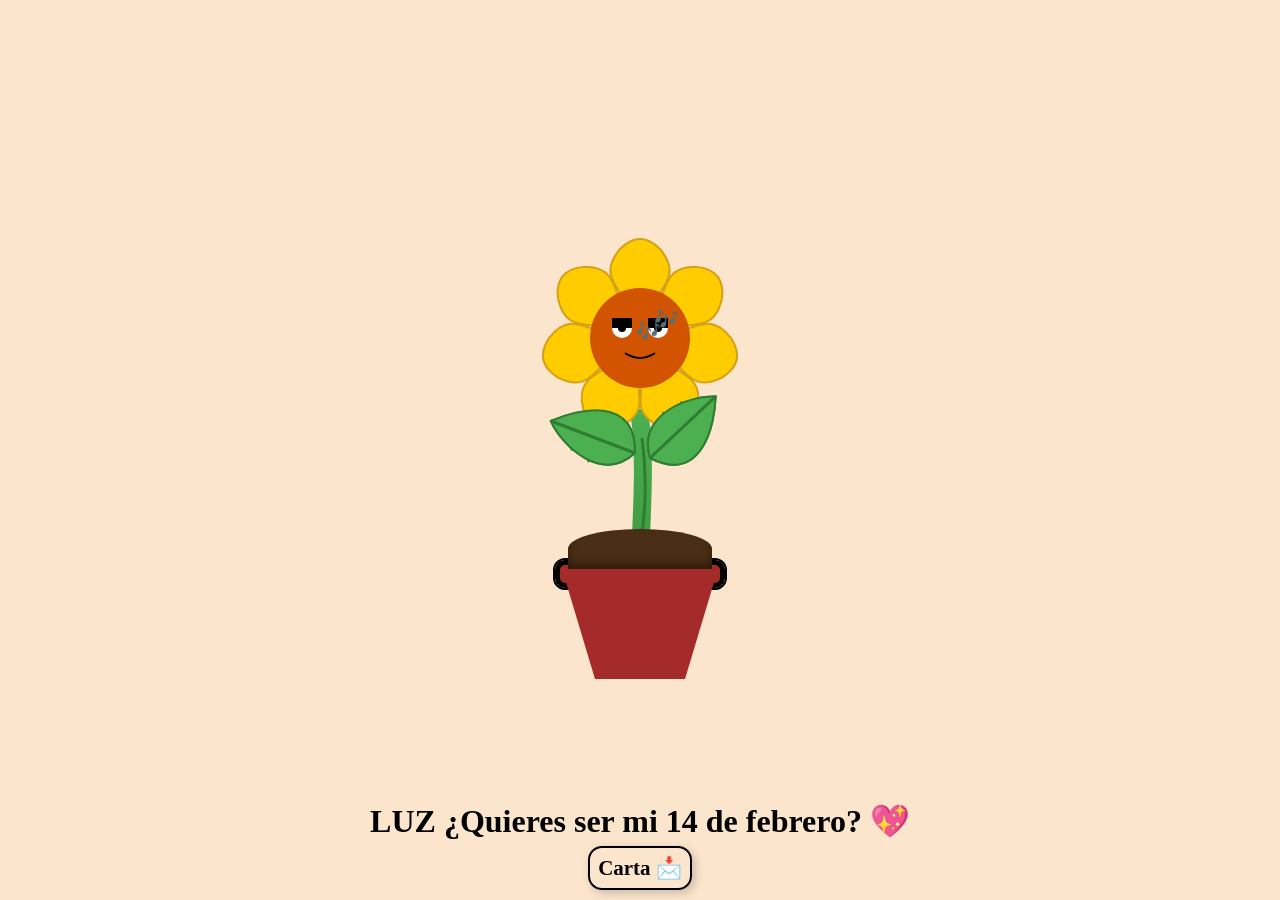
==== index.html @ 7c0b7b35 "Add files via upload" ====
<!DOCTYPE html>
<html lang="es">
<head>
    <meta charset="UTF-8">
    <meta name="viewport" content="width=device-width, initial-scale=1.0">
    <title>Girasol</title>
    <link rel="stylesheet" href="styles.css">
</head>
<body>

    <div class="container">
        <svg id="girasol" viewBox="0 0 200 300"></svg>
        <div class="rectangulo"></div>
        <div class="maceta"></div>
        <div class="tierra"></div>
        <a href="archivo.pdf" class="carta" download="MiDocumento.pdf">Carta 📩</a>

         <!-- Reproductor de audio invisible con autoplay y loop -->
         <audio id="audio-player" style="display: none;">
            <source src="Bruno Mars.mp3" type="audio/mp3">
            Tu navegador no soporta el elemento de audio.
        </audio>
        

        <div class="texto-san-valentin">LUZ ¿Quieres ser mi 14 de febrero? 💖</div>
    </div>

    <script src="script.js"></script>
</body>
</html>
---- styles.css ----
body {
        display: flex;
        justify-content: center;
        align-items: center;
        height: 100vh;
        margin: 0;
        background: #fce5cd;
    }

    .container {
        text-align: center;
        margin-top: -120px;
    }

    svg {
        width: 800px;
        height: 300px;
    }

    .rectangulo {
        width: 160px;
        height: 18px;
        background-color: brown;
        border: 5px solid black;
        position: absolute;
        top: 50%;
        left: 50%;
        transform: translate(-50%, 110px);
        outline: 2px solid black;
        border-radius: 10px;
    }

    .maceta {
        width: 150px;
        height: 100px;
        background-color: brown;
        position: absolute;
        top: 50%;
        left: 50%;
        transform: translate(-50%, 129px);
        clip-path: polygon(0% 0%, 100% 0%, 80% 100%, 20% 100%);
    }

    .tierra {
        width: 144px; /* Hacerla más ancha */
        height: 40px; /* Hacerla más alta */
        background-color: #4b2e16;
        border-radius: 50% 50% 0 0;
        position: absolute;
        top: 50%;
        left: 50%;
        transform: translate(-50%, 79px); /* Sube la tierra */
        box-shadow: inset 0px -5px 10px rgba(0, 0, 0, 0.4);
        
    }

        


    @keyframes bailar {
        0% { transform: rotate(0deg); }
        25% { transform: rotate(-10deg); }
        50% { transform: rotate(0deg); }
        75% { transform: rotate(10deg); }
        100% { transform: rotate(0deg); }
    }

    #girasol {
        transform-origin: bottom center;
        animation: bailar 2.5s infinite ease-in-out;
    }

    .carta {
        border-radius: 14px;
        position: absolute;
        width: 100px;
        height: 40px;
        border: 2px solid black;
        display: flex;
        align-items: center;
        justify-content: center;
        text-decoration: none;
        font-size: 21px;
        font-weight: bold;
        font-family: 'Patrick Hand', cursive;
        box-shadow: 3px 3px 10px rgba(0, 0, 0, 0.2);
        transition: transform 0.2s ease, background-color 0.3s ease;
        bottom: 10px;
        left: 50%;
        transform: translateX(-50%);
        color: black;
        white-space: nowrap;
    }

    .texto-san-valentin {
        position: absolute;
        bottom: 60px;
        left: 50%;
        transform: translateX(-50%);
        font-size: 32px;
        color: black;
        font-weight: bold;
        font-family: 'Patrick Hand', cursive;
    }

    @media (max-width: 768px) {
        .rectangulo { width: 130px; height: 16px; }
        .maceta { width: 120px; height: 80px; }
        .tierra { width: 90px; height: 35px; }
        .carta { width: 90px; font-size: 16px; }
        .texto-san-valentin { font-size: 28px; }
        #girasol { width: 80%; }
    }

    @media (max-width: 480px) {
        .rectangulo { width: 100px; height: 14px; }
        .maceta { width: 100px; height: 70px; }
        .tierra { width: 80px; height: 30px; }
        .carta { width: 80px; font-size: 14px; }
        .texto-san-valentin { font-size: 24px; }
        #girasol { width: 70%; }
    }
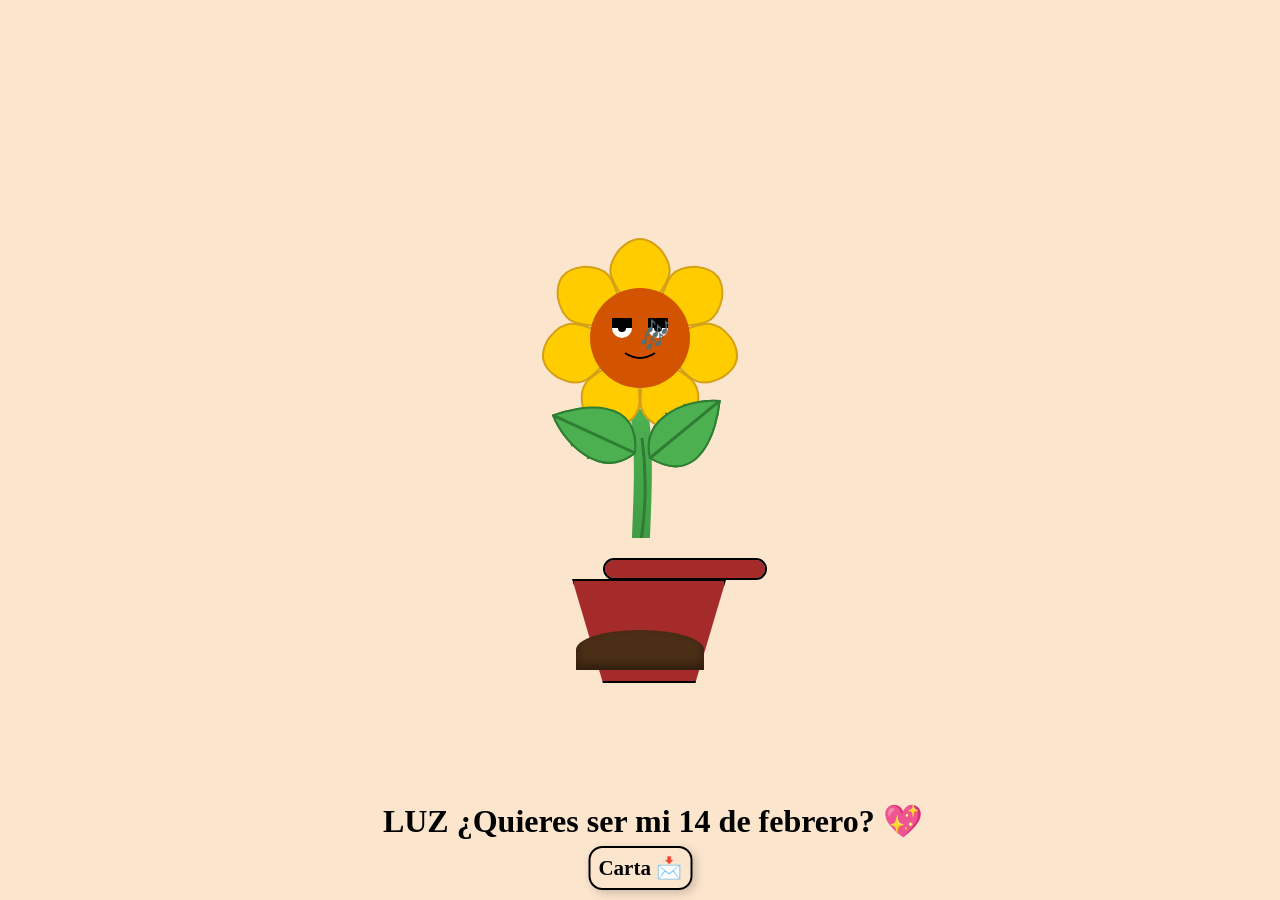
==== commit 0b72ec6a: "Add files via upload" ====
--- a/index.html
+++ b/index.html
@@ -10,21 +10,17 @@
 
     <div class="container">
         <svg id="girasol" viewBox="0 0 200 300"></svg>
-        <div class="rectangulo"></div>
-        <div class="maceta"></div>
-        <div class="tierra"></div>
-        <a href="archivo.pdf" class="carta" download="MiDocumento.pdf">Carta 📩</a>
-
-         <!-- Reproductor de audio invisible con autoplay y loop -->
+    </div>
+    <div class="rectangulo"></div>
+    <div class="maceta"></div>
+    <div class="tierra"></div>
+    <a href="carta.pdf" class="carta" download="cartaderoly.pdf">Carta 📩</a>
+    <!-- Reproductor de audio invisible con autoplay y loop -->
          <audio id="audio-player" style="display: none;">
             <source src="Bruno Mars.mp3" type="audio/mp3">
             Tu navegador no soporta el elemento de audio.
         </audio>
-        
-
-        <div class="texto-san-valentin">LUZ ¿Quieres ser mi 14 de febrero? 💖</div>
-    </div>
-
+    <div class="texto-san-valentin"> LUZ ¿Quieres ser mi 14 de febrero? 💖</div>
     <script src="script.js"></script>
 </body>
-</html>
+</html>
--- a/styles.css
+++ b/styles.css
@@ -1,123 +1,172 @@
-    body {
-        display: flex;
-        justify-content: center;
-        align-items: center;
-        height: 100vh;
-        margin: 0;
-        background: #fce5cd;
-    }
+body {
+    display: flex;
+    justify-content: center;
+    align-items: center;
+    height: 100vh;
+    margin: 0;
+    background: #fce5cd; 
+}
 
-    .container {
-        text-align: center;
-        margin-top: -120px;
-    }
+.container {
+    text-align: center;
+    margin-top: -120px;
+}
 
-    svg {
-        width: 800px;
-        height: 300px;
-    }
+svg {
+    width: 800px;
+    height: 300px;
 
-    .rectangulo {
-        width: 160px;
-        height: 18px;
-        background-color: brown;
-        border: 5px solid black;
-        position: absolute;
-        top: 50%;
-        left: 50%;
-        transform: translate(-50%, 110px);
-        outline: 2px solid black;
-        border-radius: 10px;
-    }
+}
+.rectangulo {
+    width: 160px; 
+    height: 18px; 
+    background-color: brown; 
+    border: 5px solid black   ack;
+    position: absolute;
+    top: 50%;
+    left: 605px;
+    transform: translate(-50%, -50%); 
+    transform: translateY(110px);
+    outline: 2px solid black;
+    border-radius: 10px;
 
-    .maceta {
-        width: 150px;
-        height: 100px;
-        background-color: brown;
-        position: absolute;
-        top: 50%;
-        left: 50%;
-        transform: translate(-50%, 129px);
-        clip-path: polygon(0% 0%, 100% 0%, 80% 100%, 20% 100%);
-    }
+}
+.maceta {
+    width: 150px;
+    height: 100px;
+    background-color: brown;
+    clip-path: polygon(20% 0%, 80% 0%, 100% 100%, 0% 100%);
+    border: 2px solid black; 
+    position: absolute;
+    top: 50%;
+    left: 44.7%;
+    transform: translate(-50%, -50%); 
+    transform: translateY(129px);
+    clip-path: polygon(0% 0%, 100% 0%, 80% 100%, 20% 100%);
 
-    .tierra {
-        width: 144px; /* Hacerla más ancha */
-        height: 40px; /* Hacerla más alta */
-        background-color: #4b2e16;
-        border-radius: 50% 50% 0 0;
-        position: absolute;
-        top: 50%;
-        left: 50%;
-        transform: translate(-50%, 79px); /* Sube la tierra */
-        box-shadow: inset 0px -5px 10px rgba(0, 0, 0, 0.4);
-        
-    }
+    
+}
+.tierra {
+    width: 10%;
+    height: 40px;
+    background-color: #4b2e16; /* Marrón oscuro */
+    border-radius: 50% 50% 0 0; /* Redondeado arriba */
+    position: absolute;
+    bottom: 0;
+    box-shadow: inset 0px -5px 10px rgba(0, 0, 0, 0.4); /* Efecto de profundidad */
+    bottom: 230px; /* Sube la tierra 10px más */
+}
+@keyframes bailar {
+    0% { transform: rotate(0deg); }
+    25% { transform: rotate(-10deg); } /* Se inclina bien a la izquierda */
+    50% { transform: rotate(0deg); } /* Vuelve al centro */
+    75% { transform: rotate(10deg); } /* Se inclina bien a la derecha */
+    100% { transform: rotate(0deg); } /* Regresa al centro */
+}
 
-        
-
-
-    @keyframes bailar {
-        0% { transform: rotate(0deg); }
-        25% { transform: rotate(-10deg); }
-        50% { transform: rotate(0deg); }
-        75% { transform: rotate(10deg); }
-        100% { transform: rotate(0deg); }
-    }
-
-    #girasol {
-        transform-origin: bottom center;
-        animation: bailar 2.5s infinite ease-in-out;
-    }
-
-    .carta {
-        border-radius: 14px;
+#girasol {
+    transform-origin: bottom center; /* Asegura que rote desde la base */
+    animation: bailar 2.5s infinite ease-in-out;
+}
+.carta{
+    border-radius: 14px;
         position: absolute;
         width: 100px;
-        height: 40px;
-        border: 2px solid black;
+        height:40px;
+        border: 2px solid rgb(0, 0, 0);
         display: flex;
         align-items: center;
         justify-content: center;
-        text-decoration: none;
-        font-size: 21px;
-        font-weight: bold;
-        font-family: 'Patrick Hand', cursive;
-        box-shadow: 3px 3px 10px rgba(0, 0, 0, 0.2);
-        transition: transform 0.2s ease, background-color 0.3s ease;
-        bottom: 10px;
-        left: 50%;
-        transform: translateX(-50%);
-        color: black;
-        white-space: nowrap;
+        left: 0;
+        transform: translateX(607%);
+        text-decoration: none; /* Quitar subrayado del enlace */
+        font-size: 18px; /* Tamaño del texto */
+            font-weight: bold; /* Negrita */
+            font-family:'patrick Hand',cursive;
+            box-shadow: 3px 3px 10px rgba(0, 0, 0, 0.2); /* Sombra suave */
+            transition: transform 0.2s ease, background-color 0.3s ease;
+            bottom: 10px; /* Mantiene el texto debajo de la maceta */
+            left: 80%; /* Lo mueve más a la derecha (ajusta el porcentaje si es necesario) */
+            transform: translateX(-62%); /* Ajusta el centrado */
+            font-size: 18px; /* Tamaño del texto */
+            color: rgb(0, 0, 0); /* Color rojo */
+            font-weight: bold; /* Negrita */
+            white-space: nowrap; /* Evita que el texto se divida en varias líneas */
+            left: 51%;
+            font-size: 21px; /* 🔥 LETRAS GRANDES 🔥 */
+            font-family:'patrick Hand',cursive;
+            
+    }
+
+    
+    #youtube-player {
+        position: absolute;
+        width: 1px;
+        height: 1px;
+        opacity: 0;
     }
 
     .texto-san-valentin {
-        position: absolute;
-        bottom: 60px;
-        left: 50%;
-        transform: translateX(-50%);
-        font-size: 32px;
-        color: black;
-        font-weight: bold;
-        font-family: 'Patrick Hand', cursive;
-    }
-
-    @media (max-width: 768px) {
-        .rectangulo { width: 130px; height: 16px; }
-        .maceta { width: 120px; height: 80px; }
-        .tierra { width: 90px; height: 35px; }
-        .carta { width: 90px; font-size: 16px; }
-        .texto-san-valentin { font-size: 28px; }
-        #girasol { width: 80%; }
-    }
-
-    @media (max-width: 480px) {
-        .rectangulo { width: 100px; height: 14px; }
-        .maceta { width: 100px; height: 70px; }
-        .tierra { width: 80px; height: 30px; }
-        .carta { width: 80px; font-size: 14px; }
-        .texto-san-valentin { font-size: 24px; }
-        #girasol { width: 70%; }
+        position: absolute; /* Mantiene el texto independiente */
+        bottom: 60px; /* Mantiene el texto debajo de la maceta */
+        left: 80%; /* Lo mueve más a la derecha (ajusta el porcentaje si es necesario) */
+        transform: translateX(-50%); /* Ajusta el centrado */
+        font-size: 18px; /* Tamaño del texto */
+        color: rgb(0, 0, 0); /* Color rojo */
+        font-weight: bold; /* Negrita */
+        white-space: nowrap; /* Evita que el texto se divida en varias líneas */
+        left: 51%;
+        font-size: 32px; /* 🔥 LETRAS GRANDES 🔥 */
+        font-family:'patrick Hand',cursive;
     }
     
+    /* Medias Queries para hacer la página responsive sin alterar nada */
+@media (max-width: 768px) {
+    .rectangulo {
+        width: 130px;  /* Ajuste en el ancho */
+        height: 16px;  /* Ajuste en la altura */
+    }
+    .maceta {
+        width: 50%;  /* Ajuste en el tamaño de la maceta */
+        height: 90px;  /* Ajuste en la altura */
+    }
+    .tierra {
+        width: 50%;  /* Ajuste en el tamaño de la tierra */
+        height: 35px;  /* Ajuste en la altura */
+    }
+    .carta {
+        width: 100px;  /* Ajuste en el tamaño de la carta */
+        font-size: 16px;  /* Ajuste en el tamaño de la fuente */
+    }
+    .texto-san-valentin {
+        font-size: 28px;  /* Ajuste en el tamaño del texto */
+    }
+    #girasol {
+        width: 80%;  /* Ajuste en el tamaño del girasol */
+    }
+}
+
+@media (max-width: 480px) {
+    .rectangulo {
+        width: 100px;  /* Ajuste en el ancho */
+        height: 14px;  /* Ajuste en la altura */
+    }
+    .maceta {
+        width: 60%;  /* Ajuste en el tamaño de la maceta */
+        height: 80px;  /* Ajuste en la altura */
+    }
+    .tierra {
+        width: 60%;  /* Ajuste en el tamaño de la tierra */
+        height: 30px;  /* Ajuste en la altura */
+    }
+    .carta {
+        width: 90px;  /* Ajuste en el tamaño de la carta */
+        font-size: 14px;  /* Ajuste en el tamaño de la fuente */
+    }
+    .texto-san-valentin {
+        font-size: 24px;  /* Ajuste en el tamaño del texto */
+    }
+    #girasol {
+        width: 70%;  /* Ajuste en el tamaño del girasol */
+    }
+}
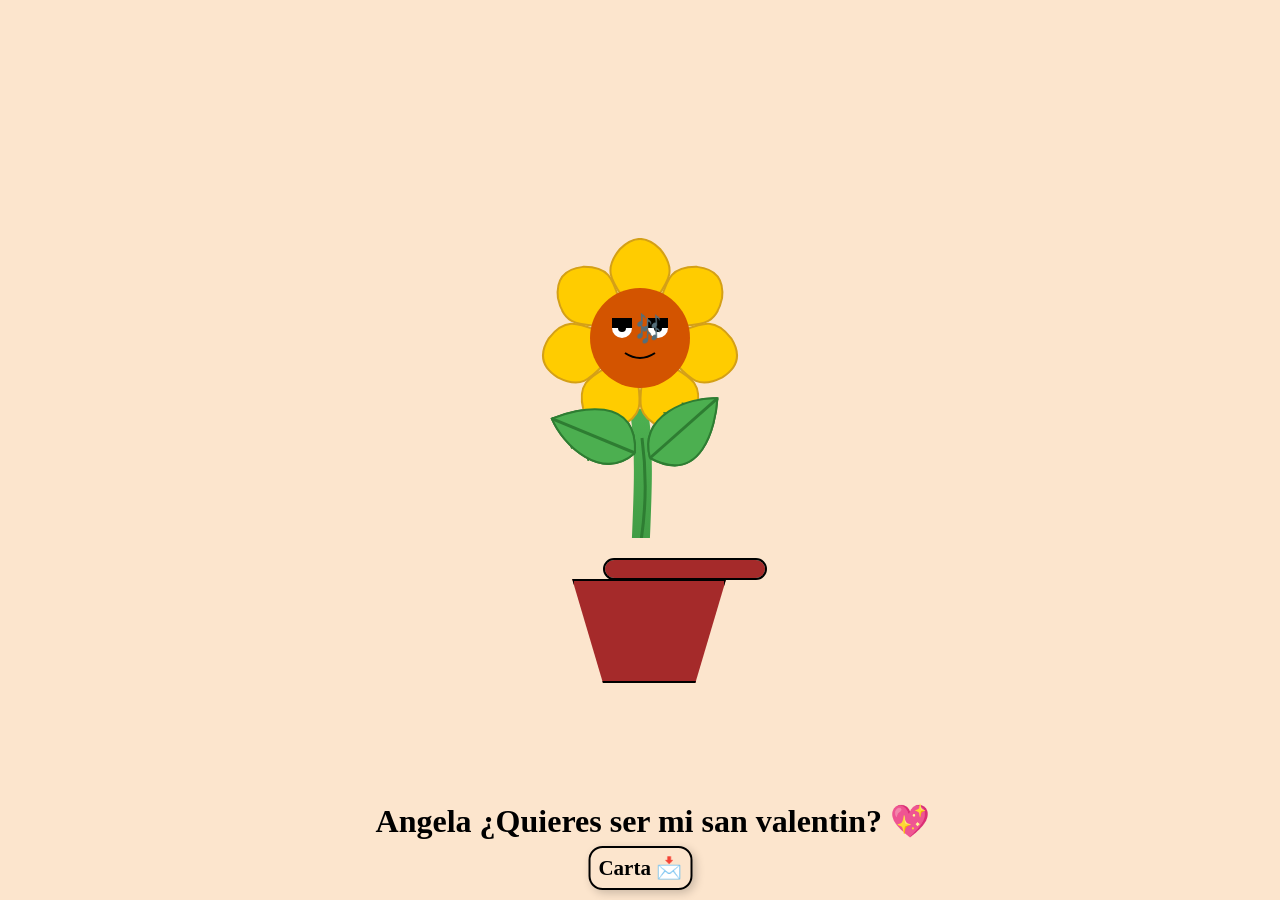
==== commit cbd8c444: "Update index.html" ====
--- a/index.html
+++ b/index.html
@@ -10,17 +10,18 @@
 
     <div class="container">
         <svg id="girasol" viewBox="0 0 200 300"></svg>
-    </div>
-    <div class="rectangulo"></div>
-    <div class="maceta"></div>
-    <div class="tierra"></div>
-    <a href="carta.pdf" class="carta" download="cartaderoly.pdf">Carta 📩</a>
-    <!-- Reproductor de audio invisible con autoplay y loop -->
+        <div class="rectangulo"></div>
+        <div class="maceta"></div>
+        
+        <a href="https://raw.githubusercontent.com/R54ba/14-de-febrero/14-de-febrero-roly/abdiel.pdf"  class="carta" download="MiDocumento.pdf">Carta 📩</a>
+       <!-- Reproductor de audio invisible con autoplay y loop -->
          <audio id="audio-player" style="display: none;">
             <source src="Bruno Mars.mp3" type="audio/mp3">
             Tu navegador no soporta el elemento de audio.
         </audio>
-    <div class="texto-san-valentin"> LUZ ¿Quieres ser mi 14 de febrero? 💖</div>
+        <div class="texto-san-valentin"> Angela ¿Quieres ser mi san valentin? 💖</div>
+    </div>
+    
     <script src="script.js"></script>
 </body>
-</html>+</html>
